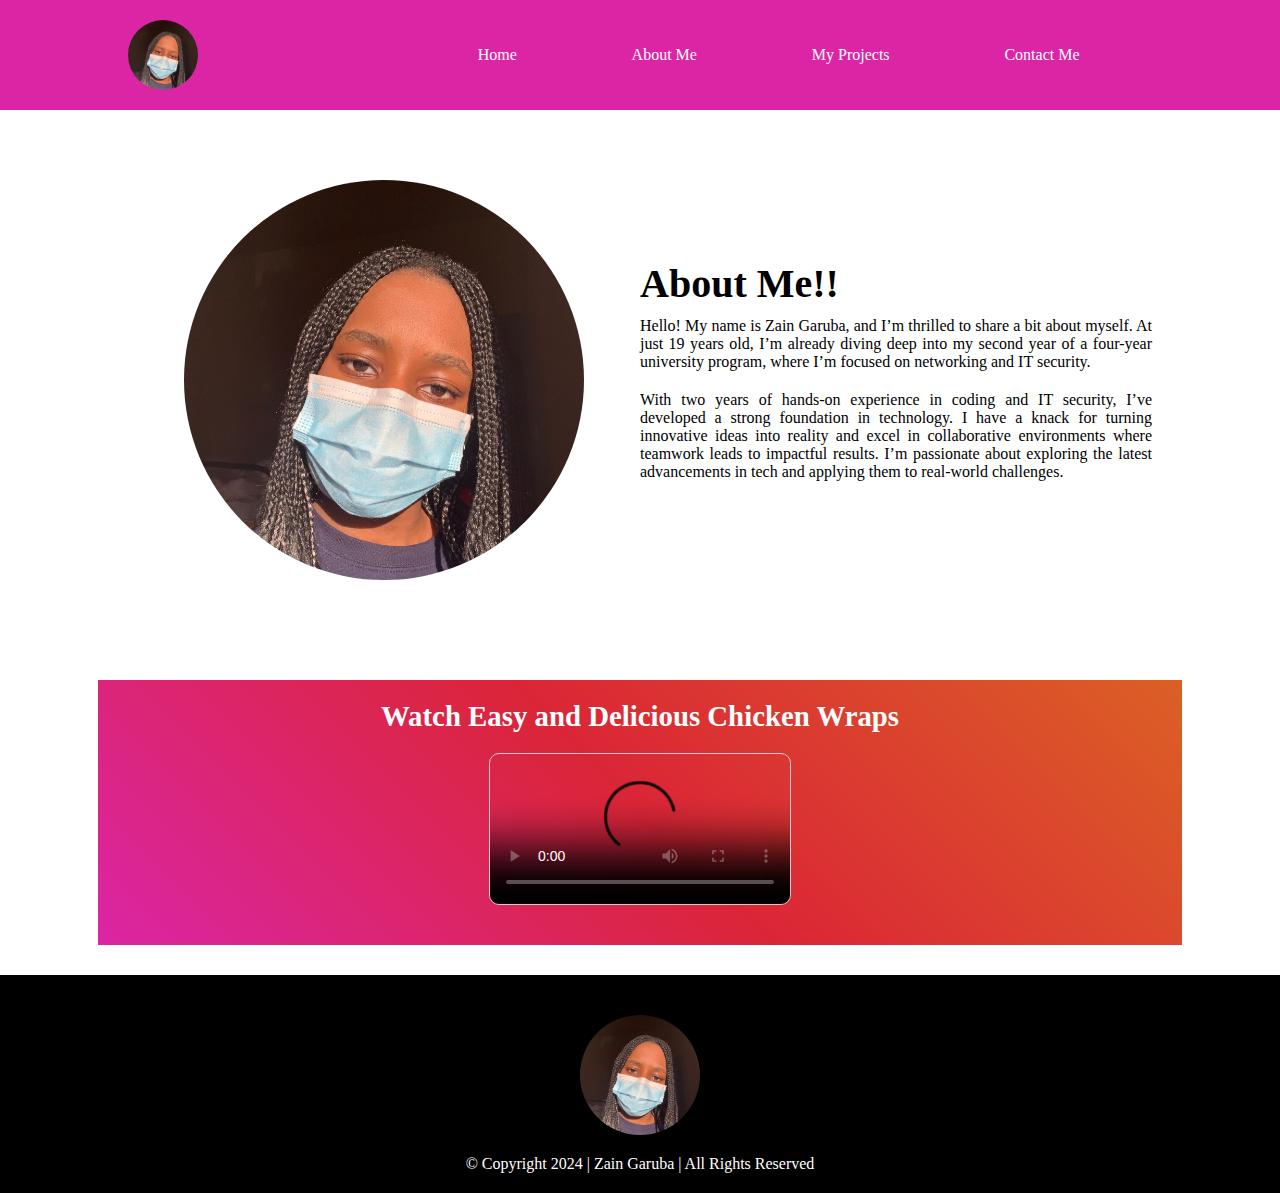
==== about-me.html @ cbf39d39 "Created About me page" ====
<!DOCTYPE html>
<html lang="en">
<head>
    <meta charset="UTF-8">
    <meta name="viewport" content="width=device-width, initial-scale=1.0">
    <title>About Me</title>
    <link rel="stylesheet" href="css/desktop.css">
    <link rel="stylesheet" href="css/tablet.css">
    <link rel="stylesheet" href="css/mobile.css">
</head>
<body>
    <!-- Header  -->
    <header>
        <nav>
            <div class="my-picture">
                <img src="./my-picture.jpeg" alt="My picture">
            </div>
            <ul>
                <li><a href="index.html">Home</a></li>
                <li><a href="about-me.html">About Me</a></li>
                <li><a href="my-projects.html">My Projects</a></li>
                <li><a href="contact-me.html">Contact Me</a></li>
            </ul>
        </nav>
    </header>

    <main>
        <section class="profile">
            <aside>
                <div class="my-picture">
                    <img src="./my-picture.jpeg" alt="My picture">
                </div>
            </aside>
    
           <aside>
            <div >
                <h2>About Me!!</h2>
                <p>Hello! My name is Zain Garuba, and I’m thrilled to share a bit about myself. At just 19 years old, I’m already diving deep into my second year of a four-year university program, where I’m focused on networking and IT security.</p>
                
                <p>With two years of hands-on experience in coding and IT security, I’ve developed a strong foundation in technology. I have a knack for turning innovative ideas into reality and excel in collaborative environments where teamwork leads to impactful results. I’m passionate about exploring the latest advancements in tech and applying them to real-world challenges.</p>
            </div>
         
           </aside>
        </section>

        <section class="video">
            <h2>Watch Easy and Delicious Chicken Wraps</h2>
    <video controls poster="video-poster.png">
        <source src="video.mp4" type="video/mp4">
        Your browser does not support the video tag.
    </video>
        </section>
    </main>


    <!-- Footer  -->
    <footer>
        <div class="my-picture">
            <img src="./my-picture.jpeg" alt="My picture">
        </div>

        <p>© Copyright 2024 | Zain Garuba | All Rights Reserved</p>
    </footer>
</body>
</html>
---- css/desktop.css ----
*{
    margin: 0;
    padding: 0;
}

header {
    background-color: #DB25A5;
    width: 100%;
    padding: 20px 0px;
}
header nav{
    display: flex;
    width: 80%;
    margin: 0 auto;
    align-items: center;
    justify-content: space-between;
}
header nav ul{
    width: 70%;
    display: flex;
    justify-content: space-around;
    padding: 25px 15px;
}
header nav ul li{
    list-style: none;
}
header nav ul li a{
    color: #fff;
    text-decoration: none;
}
header nav .my-picture{
    width:70px;
    height: 70px;
    border-radius: 50%;
    overflow: hidden;
}
header nav .my-picture img{
    width: 100%;
}

/* Landing Page  */

main{
    width: 100%;
}
main section.profile{
    width: 80%;
    display: flex;
    margin: 0 auto;
    justify-content: space-between;
    height: 60vh;
}
main section aside{
    width: 50%;
    display: flex;
    justify-content: center;
    align-items: center;
}
main section aside h2{
    font-size: 2.5rem;
    margin-bottom: 10px;
}
main section aside p{
    text-align: justify;
    margin-bottom: 20px;
}
main section aside a{
    display: inline-block;
    padding: 20px;
    border-radius: 12px;
    background: linear-gradient(45deg, #DB25A5, #DB2537, #DB6025);
    color: #fff;
    text-decoration: none;
}
main section aside .my-picture{
    width: 400px;
    height: 400px;
    border-radius: 100%;
    overflow: hidden;
    display: block;
}

main section aside .my-picture img{
    width: 100%;
}
main section.video{
    width: 80%;
    margin: 30px auto;
    display: flex;
    flex-direction: column;
    align-items: center;
    justify-content: center;
    background: linear-gradient(45deg, #DB25A5, #DB2537, #DB6025);;
    padding: 20px 30px;
}
main section.video h2{
    font-size: 1.8rem;
    margin-bottom: 20px;
    color: #fff;
}
main section.video video {
    max-width: 50%;
    border: 1px solid #ccc;
    border-radius: 10px;
    margin-bottom: 20px;
}

/* Footer  */
footer{
    width: 100%;
    display: flex;
    flex-direction: column;
    justify-content: center;
    align-items: center;
    background-color: #000000;
    padding: 20px 0px;
}
footer .my-picture{
    width: 120px;
    height: 120px;
    border-radius: 50%;
    overflow: hidden;
    margin: 20px 0px;
}
footer .my-picture img{
    width: 100%;
}
footer p{
    color: #fff;
}
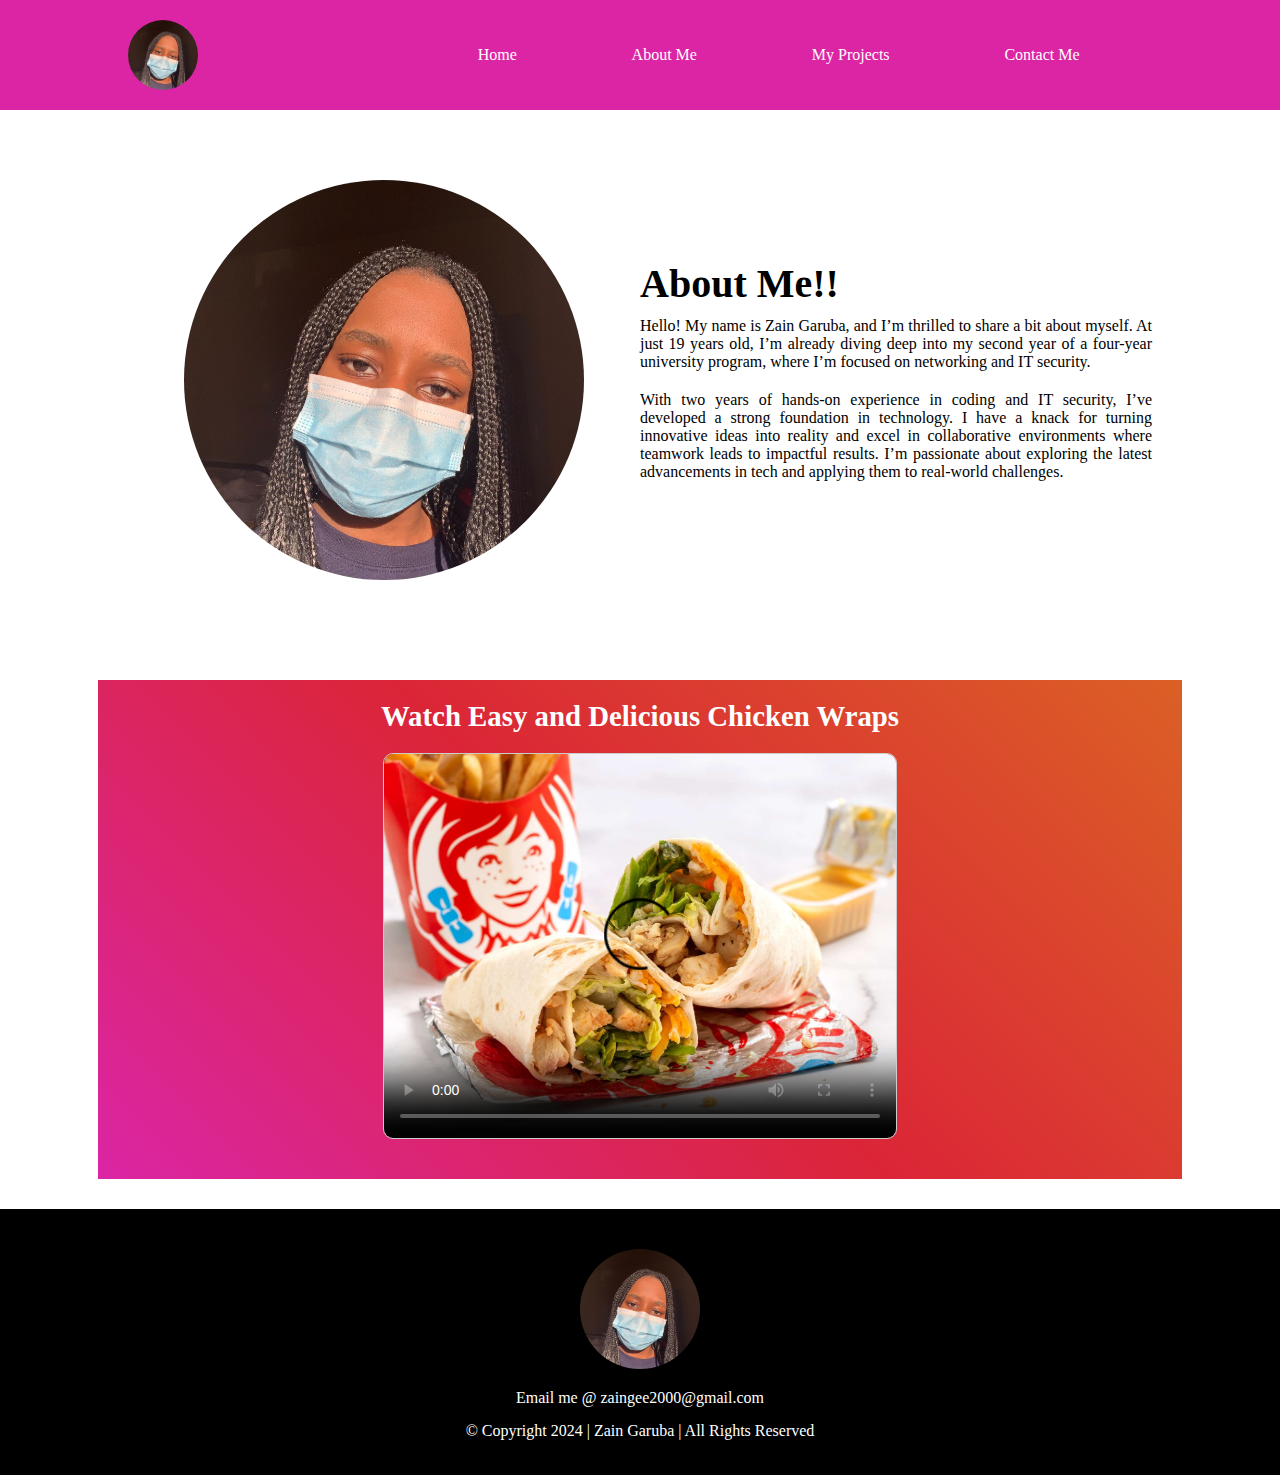
==== commit dc8ecbae: "Updated the contact page and projects page" ====
--- a/about-me.html
+++ b/about-me.html
@@ -58,7 +58,7 @@
         <div class="my-picture">
             <img src="./my-picture.jpeg" alt="My picture">
         </div>
-
+        <p>Email me @ <a href="mailto:zaingee2000@gmail.com">zaingee2000@gmail.com</a></p>
         <p>© Copyright 2024 | Zain Garuba | All Rights Reserved</p>
     </footer>
 </body>
--- a/css/desktop.css
+++ b/css/desktop.css
@@ -47,7 +47,6 @@
     width: 80%;
     display: flex;
     margin: 0 auto;
-    justify-content: space-between;
     height: 60vh;
 }
 main section aside{
@@ -77,7 +76,6 @@
     height: 400px;
     border-radius: 100%;
     overflow: hidden;
-    display: block;
 }
 
 main section aside .my-picture img{
@@ -104,6 +102,92 @@
     border-radius: 10px;
     margin-bottom: 20px;
 }
+
+/* Projects Page  */
+.project-wrap {
+    margin: 30px 0px;
+}
+.project-wrap h1{
+    text-align: center;
+}
+.project-wrap .project-container {
+    display: flex;
+    flex-wrap: wrap;
+    justify-content: center;
+    gap: 20px;
+    margin: 30px 0px;
+}
+.project-wrap .project {
+    background-color: white;
+    border-radius: 10px;
+    box-shadow: 0 4px 12px rgba(0, 0, 0, 0.1);
+    margin: 0;
+    padding: 20px;
+    width: 300px; 
+}
+.project-wrap .project h2 {
+    color: #DB25A5;
+    margin: 0 0 10px;
+}
+.project-wrap .project h3 {
+    color: #333;
+    margin: 5px 0;
+}
+.project-wrap .project p {
+    margin: 5px 0;
+    line-height: 1.6;
+}
+.project-wrap .project ul {
+    padding-left: 20px;
+    list-style-type: disc;
+}
+
+/* Contact me */
+
+.contact-form {
+    background-color: white;
+    border-radius: 10px;
+    box-shadow: 0 4px 12px rgba(0, 0, 0, 0.1);
+    padding: 20px;
+    max-width: 400px;
+    margin: 0 auto;
+}
+.form-group {
+    margin-bottom: 15px;
+}
+label {
+    display: block;
+    margin-bottom: 5px;
+    color: #333;
+}
+input[type="text"],
+input[type="email"],
+input[type="tel"],
+textarea {
+    width: 95%;
+    padding: 10px;
+    border: 1px solid #ccc;
+    border-radius: 5px;
+    font-size: 14px;
+}
+textarea {
+    resize: vertical; 
+}
+input[type="submit"] {
+    background: linear-gradient(45deg, #DB25A5, #DB2537, #DB6025);
+    color: white;
+    border: none;
+    padding: 10px;
+    border-radius: 5px;
+    cursor: pointer;
+    font-size: 16px;
+    transition: background-color 0.5s;
+}
+input[type="submit"]:hover {
+    background: linear-gradient(360deg, #DB25A5, #DB2537, #DB6025);
+}
+
+
 
 /* Footer  */
 footer{
@@ -127,4 +211,9 @@
 }
 footer p{
     color: #fff;
+    margin-bottom: 15px;
+}
+footer p a{
+    text-decoration: none;
+    color: #fff;
 }--- a/css/tablet.css
+++ b/css/tablet.css
@@ -0,0 +1,12 @@
+@media screen and (max-width: 1024px) {
+    main section{
+        width: 95%;
+    }
+    main section aside .my-picture {
+        width: 300px;
+        height: 300px;
+    }
+    main section.video video {
+        max-width: 80%;
+    }
+}
--- a/css/mobile.css
+++ b/css/mobile.css
@@ -0,0 +1,48 @@
+@media (max-width: 767px) {
+    main section{
+        flex-direction: column;
+        justify-content: center;
+        align-items: center;
+        width: 90%;
+    }
+    main section aside{
+        width: 100%;
+    }
+    main section aside .my-picture {
+        width: 300px;
+        height: 300px;
+    }
+    main section.video video {
+        max-width: 95%;
+    }
+    main section.video h2{
+        font-size: 1.5rem;
+    }
+    .project-container {
+        flex-direction: column;
+        align-items: center;
+    }
+    .project {
+        width: 100%; 
+    }
+}
+
+
+@media screen and (max-width: 473px) {
+    header nav {
+        width: 90%;
+    }
+    header nav ul{
+        width: 70%;
+        display: flex;
+        align-items: end;
+        flex-direction: column;
+        padding: 0;
+    }
+    header nav ul li{
+        margin-bottom: 7px;
+    }
+    header nav ul li a{
+        font-size: 1.2rem;
+    }
+}